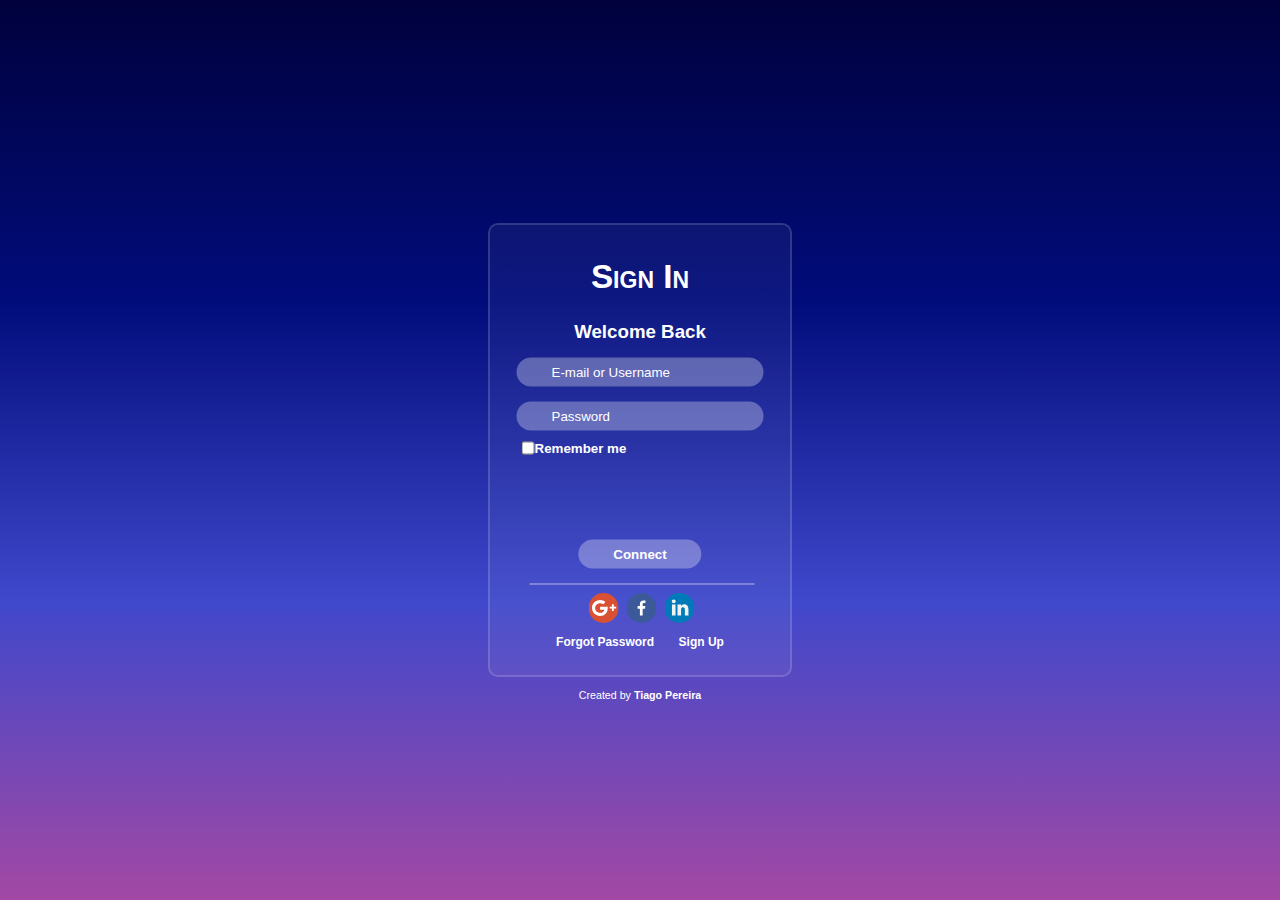
==== index.html @ 6464f52f "ajustes" ====
<!DOCTYPE html>
<html lang="pt-br">
<head>
    <meta charset="UTF-8">
    <meta name="viewport" content="width=device-width, initial-scale=1.0">
    <link rel="stylesheet" href="estilo/style.css">
    <link rel="shortcut icon" href="../imagens/favicon.png" type="image/x-icon">
    <title>Login</title>
</head>
<!--Minha primeira ideia/vontade que tive quando comecei aprender. Ainda está sem JS-->
<body>
    <main>
        <section class="section1">
            <h1>Sign In</h1>
            <h3>Welcome Back</h3>
            <input type="email" name="email" id="email" placeholder="E-mail or Username">
            <input type="password" name="password" id="password" placeholder="Password">
            <p class="check"><input type="checkbox" name="remember-me" id="check">Remember me</p>
        </section>
        <section class="section2">
            <input type="button" value="Connect" class="button" onclick="button()">
        </section>

        <div class="linha">
            <span><a href="#"></a><img src="../imagens/google.svg" alt="google"></span>
            <span><a href="#"></a><img src="../imagens/facebook-v1.svg" alt="facebook"></span>
            <span><a href="#"></a><img src="../imagens/linkedin.svg" alt=""></span>
        </div>

        <footer>
            <ul>
                <li>
                    <a href="../forgot-password/index.html">Forgot Password</a>
                </li>
                <li>
                    <a href="../sign up/index.html">Sign Up</a>
                </li>
            </ul>
        </footer>
    </main>
    <footer class="creator">
        <p>Created by <a href="https://github.com/oTiagoPereira" target="_blank">Tiago Pereira</a></p>
    </footer>
</body>
</html>
---- estilo/style.css ----
@charset "UTF-8";
* {
    padding: 0px;
    margin: 0px;
    font-family: Arial, Helvetica, sans-serif;
}

body {
    top: 50%;
    left: 50%;
    transform: translate(-50%, -50%);
    position: absolute;
    background-image: linear-gradient(to bottom, #00013c, #010c7b, #3f48cb, #a348a4);
    background-repeat: no-repeat;
    background-attachment: fixed;
}

main {
    background-color: rgba(255, 255, 255, 0.050);
    display: flex;
    justify-content: center;
    align-items: center;
    border: 2px rgba(255, 255, 255, 0.150) solid;
    border-radius: 10px;
    width: 300px;
    height: 450px;
}

.section1 {
    max-width: 300px;
    top: 30%;
    left: 50%;
    transform: translate(-50%, -50%);
    position: absolute;
    color: #fff;
    text-align: center;
}

.section1 h1 {
    padding-bottom: 25px;
    font-size: 25pt;
    font-variant: small-caps;
}

#email, #password{
    background-color: rgba(255, 255, 255, 0.300);
    color: #fff;
    padding: 7px 35px;
    margin-top: 15px;
    border: 0px;
    border-radius: 20px;
}

#email, #password:focus {
    outline: none;
}

::placeholder {
    text-align: left;
    color: #fff;
}


.check {
    display: flex;
    padding: 5px;
    font-size: 10pt;
    justify-content: left;
    font-weight: bold;
    padding-top: 10px;
}

.section2 {
    position: absolute;
    top: 73%;
    left: 50%;
    transform: translate(-50%, -50%);
}

.button {
    background-color: rgba(255, 255, 255, 0.300);
    color: white;
    font-size: 10pt;
    font-weight: bold;
    position: relative;
    padding: 7px 35px;
    border-radius: 20px;
    border: 0px;
    transition: transform 0.4s ease-in-out;
    cursor: pointer;
}

.button:hover {
    transform: scale(1.1);
}

.linha {
    width: 75%;
    border-top: 2px solid rgba(255, 255, 255, 0.301);
    text-align: center;
    position: relative;
    top: 41%;
    left: 38%;
    transform: translate(-50%, -50%);
}


span img{
    padding: 8px 2px;
    width: 30px;
    cursor: pointer;
}

footer {
    display: flex;
    width: 300px;
    align-items: center;
    justify-content: center;
    position: absolute;
    top: 92%;
    left: 50%;
    transform: translate(-50%, -50%);
}

footer li a {
    color: #fff;
    font-size: 9pt;
    font-weight: bold;
    text-decoration: none;
}

footer li {
    display: inline-block;
    margin: 10px;
    list-style-type: none;
    text-decoration: none;
}

footer li:hover {
    text-decoration: underline;
    color: #fff;
}

.creator {
    position: absolute;
    top: 100%;
    left: 50%;
    transform: translate(-50%, 100%);
}

p a {
    text-decoration: none;
    color: #fff;
    font-weight: bold;
}

p {
    font-size: 8pt;
    color: #fff;
}

p a:hover {
    text-decoration: underline;
}
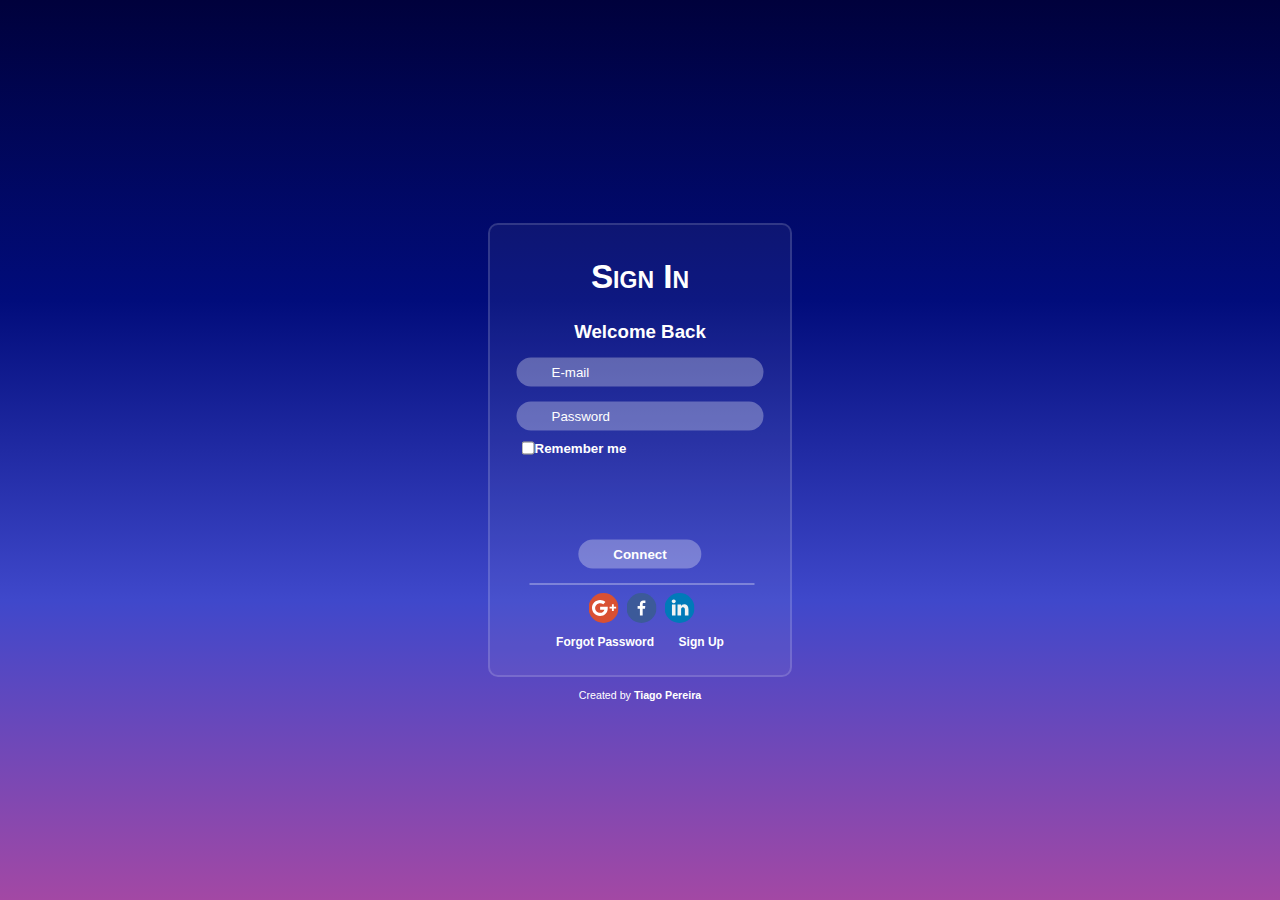
==== commit fe39de30: "ajustes" ====
--- a/index.html
+++ b/index.html
@@ -4,36 +4,40 @@
     <meta charset="UTF-8">
     <meta name="viewport" content="width=device-width, initial-scale=1.0">
     <link rel="stylesheet" href="estilo/style.css">
-    <link rel="shortcut icon" href="../imagens/favicon.png" type="image/x-icon">
+    <link rel="shortcut icon" href="imagens/favicon.png" type="image/x-icon">
     <title>Login</title>
 </head>
 <!--Minha primeira ideia/vontade que tive quando comecei aprender. Ainda está sem JS-->
 <body>
     <main>
-        <section class="section1">
-            <h1>Sign In</h1>
-            <h3>Welcome Back</h3>
-            <input type="email" name="email" id="email" placeholder="E-mail or Username">
-            <input type="password" name="password" id="password" placeholder="Password">
-            <p class="check"><input type="checkbox" name="remember-me" id="check">Remember me</p>
-        </section>
-        <section class="section2">
-            <input type="button" value="Connect" class="button" onclick="button()">
-        </section>
+        <form action="" method="post">
+            <section class="section1">
+                <h1>Sign In</h1>
+                <h3>Welcome Back</h3>
+            
+                <input type="email" name="email" id="email" placeholder="E-mail">
+                <input type="password" name="password" id="password" placeholder="Password">
+                <p class="check"><input type="checkbox" name="remember-me" id="check">Remember me</p>
+            
+            </section>
+            <section class="section2">
+                <input type="submit" value="Connect" class="button" onclick="button()">
+            </section>
+        </form>
 
         <div class="linha">
-            <span><a href="#"></a><img src="../imagens/google.svg" alt="google"></span>
-            <span><a href="#"></a><img src="../imagens/facebook-v1.svg" alt="facebook"></span>
-            <span><a href="#"></a><img src="../imagens/linkedin.svg" alt=""></span>
+            <span><a href="#"></a><img src="imagens/google.svg" alt="google"></span>
+            <span><a href="#"></a><img src="imagens/facebook-v1.svg" alt="facebook"></span>
+            <span><a href="#"></a><img src="imagens/linkedin.svg" alt=""></span>
         </div>
 
         <footer>
             <ul>
                 <li>
-                    <a href="../forgot-password/index.html">Forgot Password</a>
+                    <a href="forgot-password/index.html">Forgot Password</a>
                 </li>
                 <li>
-                    <a href="../sign up/index.html">Sign Up</a>
+                    <a href="sign up/index.html">Sign Up</a>
                 </li>
             </ul>
         </footer>
